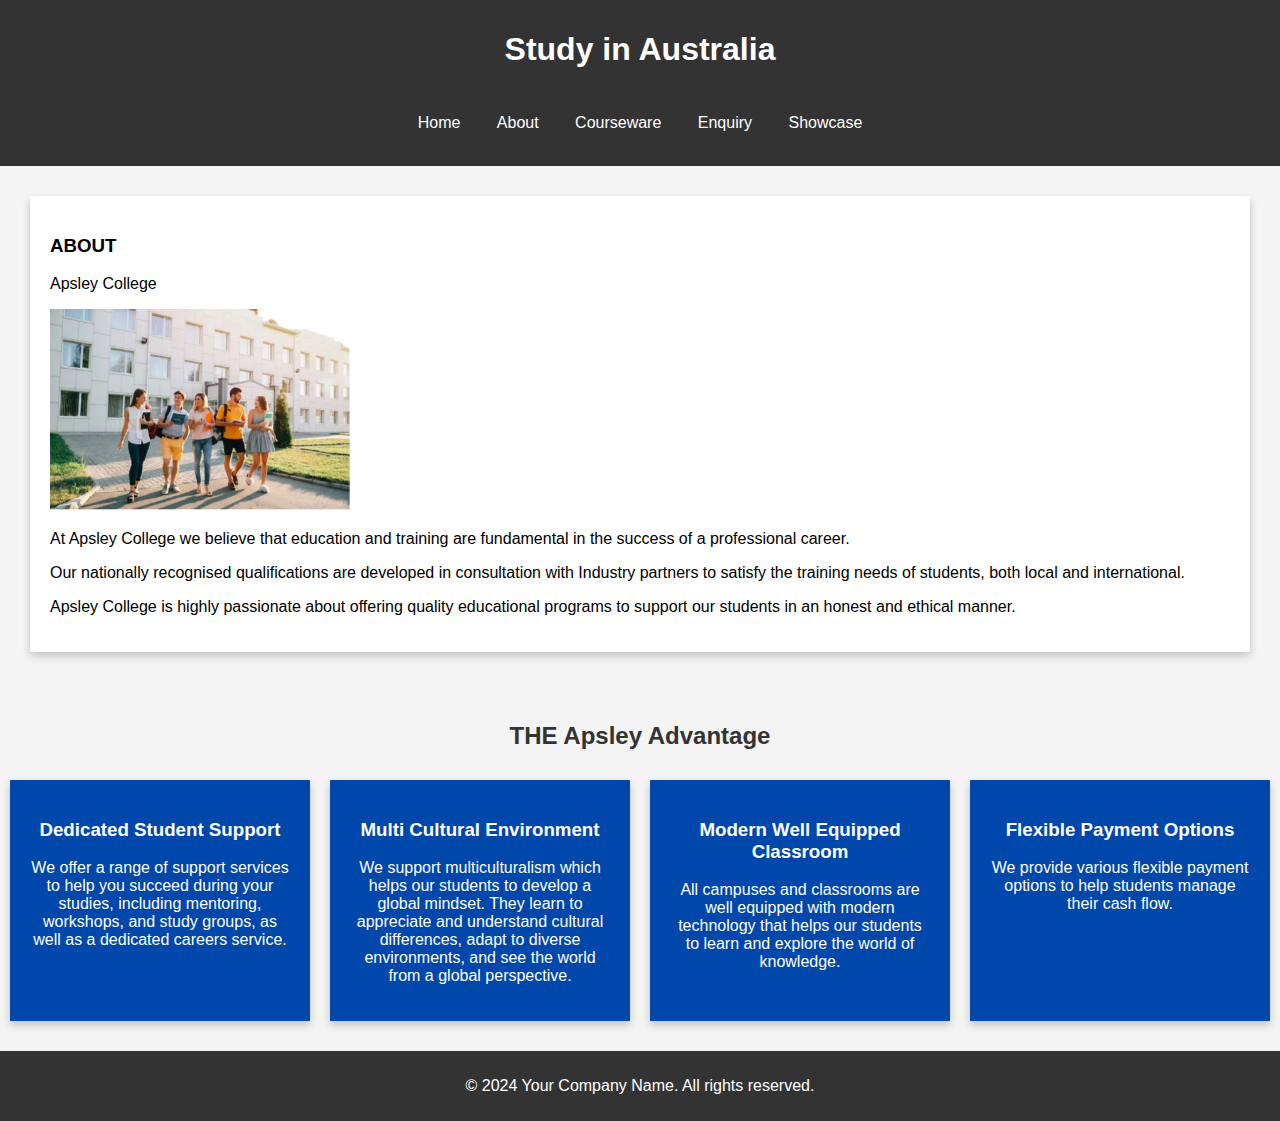
==== index.html @ 46dd8b23 "Update and rename home.html to index.html" ====
<!DOCTYPE html>
<html lang="en">
<meta charset="UTF-8">
<meta name="viewport" content="width=device-width, initial-scale=1.0">
<title>Showcase Website</title>
<link rel="stylesheet" href="111.css"> <!-- 确保这个路径指向您的CSS文件 -->

<header>
  <h1>Study in Australia</h1> 
  <nav class="navbar">
    <a href="home.html">Home</a>
    <a href="about.html">About</a>
    <a href="courseware.html">Courseware</a>
    <a href="enquiry.html">Enquiry</a>
    <div class="dropdown">
      <button class="dropbtn">Showcase</button>
      <div class="dropdown-content">
        <a href="showcase1.html">Showcase 1</a>
        <a href="showcase2.html">Showcase 2</a>
        <a href="showcase3.html">Showcase 3</a>
      </div>
    </div>
  </nav><!-- 网站名称 -->
</header>

<body>
<div class="content">
  <div class="card">
    <h3>ABOUT</h3>
    <p>Apsley College</p>
    <img src="11.png" alt="Accounting">
    <p>At Apsley College we believe that education and training are fundamental in the success of a professional career.</p>
    <p>Our nationally recognised qualifications are developed in consultation with Industry partners to satisfy the training needs of students, both local and international.</p>
    <p>Apsley College is highly passionate about offering quality educational programs to support our students in an honest and ethical manner.</p>
  </div>
  <!-- Add more cards for other courses -->
</div>

<!-- 新增内容开始 -->
<div class="advantage">
  <h2>THE Apsley Advantage</h2>
  <div class="advantage-cards">
    <div class="card">
      <h3>Dedicated Student Support</h3>
      <p>We offer a range of support services to help you succeed during your studies, including mentoring, workshops, and study groups, as well as a dedicated careers service.</p>
    </div>
    <div class="card">
      <h3>Multi Cultural Environment</h3>
      <p>We support multiculturalism which helps our students to develop a global mindset. They learn to appreciate and understand cultural differences, adapt to diverse environments, and see the world from a global perspective.</p>
    </div>
    <div class="card">
      <h3>Modern Well Equipped Classroom</h3>
      <p>All campuses and classrooms are well equipped with modern technology that helps our students to learn and explore the world of knowledge.</p>
    </div>
    <div class="card">
      <h3>Flexible Payment Options</h3>
      <p>We provide various flexible payment options to help students manage their cash flow.</p>
    </div>
  </div>
</div>
<!-- 新增内容结束 -->

<div class="footer">
  <p>&copy; 2024 Your Company Name. All rights reserved.</p>
</div>

</body>
</html>
---- 111.css ----
/* 111.css */
html, body {
  margin: 0;
  padding: 0;
}

body {
  font-family: Arial, sans-serif;
  background-color: #f4f4f4;
  margin: 0;
  padding: 0;
  display: flex;
  flex-direction: column;
  min-height: 100vh;
}

header, footer {
  background-color: #333;
  color: white;
  text-align: center;
  padding: 10px 0;
}

header {
  flex-shrink: 0; /* 防止header在屏幕缩小时被压缩 */
}

footer {
  flex-shrink: 0; /* 防止footer在屏幕缩小时被压缩 */
  margin-top: auto; /* 将footer推到底部 */
}

.navbar {
  background-color: #333;
  color: white;
  padding: 10px;
  text-align: center;
}

.navbar img.logo {
  max-width: 150px;
  margin-top: 5px;
  margin-left: 10px;
}

.navbar a {
  color: white;
  text-decoration: none;
  padding: 14px 16px;
  display: inline-block;
}

.content {
  padding: 20px;
}

.card {
  background-color: white;
  margin: 10px;
  padding: 20px;
  box-shadow: 0 4px 8px 0 rgba(0,0,0,0.2);
  transition: 0.3s;
}

.card:hover {
  box-shadow: 0 8px 16px 0 rgba(0,0,0,0.2);
}

.card img {
  width: 100%;
  height: auto;
  max-width: 300px;
}

.advantage {
  text-align: center;
  margin: 20px 0;
}

.advantage-cards {
  display: flex;
  flex-wrap: wrap;
  justify-content: center;
}

.advantage-cards .card {
  background-color: #0047ab;
  color: white;
  flex: 1 1 200px;
  margin: 10px;
  min-width: 250px;
  max-width: 400px;
  box-shadow: 0 4px 8px rgba(0,0,0,0.2);
}

.advantage h2 {
  color: #333;
  margin-bottom: 20px;
}

.advantage-cards .card h3 {
  color: #fff;
}

.enquiry-container {
  max-width: 600px;
  margin: 50px auto;
  padding: 20px;
  background-color: #ffffff;
  border-radius: 8px;
  box-shadow: 0 4px 8px rgba(0, 0, 0, 0.1);
}

.enquiry-form h2 {
  text-align: center;
  color: #333;
}

.enquiry-form label {
  display: block;
  margin: 10px 0 5px;
  color: #555;
}

.enquiry-form input[type="text"],
.enquiry-form input[type="email"],
.enquiry-form input[type="number"] {
  width: 100%;
  padding: 10px;
  margin-bottom: 20px;
  border: 1px solid #ddd;
  border-radius: 4px;
}

.enquiry-form select {
  width: 100%;
  padding: 10px;
  margin-bottom: 20px;
  border: 1px solid #ddd;
  border-radius: 4px;
}

.enquiry-form button {
  width: 100%;
  padding: 10px;
  background-color: #a47e49;
  color: white;
  border: none;
  border-radius: 4px;
  cursor: pointer;
}

.enquiry-form button:hover {
  background-color: #8b6c3f;
}

.footer {
  background-color: #333;
  color: white;
  text-align: center;
  padding: 10px;
  margin-top: auto; /* 将footer推到底部 */
}

/* 特色项目区域样式 */
.featured-project {
  background-color: #ffffff;
  border: 1px solid #eaeaea;
  padding: 20px;
  margin: 20px 0;
  box-shadow: 0 4px 8px rgba(0, 0, 0, 0.1);
}

.featured-project h2 {
  color: #333;
  margin-bottom: 10px;
}

/* 项目画廊样式 */
.project-gallery {
  display: flex;
  flex-wrap: wrap;
  justify-content: center;
  gap: 20px;
  padding: 20px;
}

.project-card {
  background-color: #ffffff;
  border: 1px solid #eaeaea;
  padding: 10px;
  width: 300px;
  box-shadow: 0 4px 8px rgba(0, 0, 0, 0.1);
  transition: transform 0.3s ease;
}

.project-card:hover {
  transform: translateY(-5px);
}

.project-card img {
  width: 100%;
  height: auto;
  margin-bottom: 10px;
}

.project-card h3 {
  margin: 0;
  color: #333;
}

.project-card p {
  margin: 5px 0 0;
  color: #666;
}

/* 响应式设计 */
@media (max-width: 768px) {
  .project-card {
    width: calc(50% - 10px);
  }
}

@media (max-width: 480px) {
  .project-card {
    width: 100%;
  }
}

/* 子页面链接样式 */
.showcase-links {
  display: flex;
  flex-direction: column;
  align-items: center;
  padding: 20px;
  background-color: #f9f9f9;
  margin: 20px;
  border: 1px solid #ddd;
  border-radius: 4px;
}

.showcase-links a {
  color: #333;
  text-decoration: none;
  padding: 10px;
  margin: 5px 0;
  border-radius: 4px;
  transition: background-color 0.3s ease;
}

.showcase-links a:hover {
  background-color: #eaeaea;
}

/* 下拉菜单样式 - 调整以避免被遮挡 */
.dropdown {
  position: relative;
  display: inline-block;
}

.dropbtn {
  background-color: #333;
  color: white;
  padding: 14px 16px;
  font-size: 16px;
  border: none;
  cursor: pointer;
}

.dropdown-content {
  display: none;
  position: absolute;
  background-color: #f9f9f9;
  min-width: 160px;
  box-shadow: 0px 8px 16px 0px rgba(0,0,0,0.2);
  z-index: 9999 !important; /* 使用 !important 确保这个值不会被覆盖 */
  top: 100%;
  left: 0;
  right: auto;
}

.dropdown-content a {
  color: black;
  padding: 12px 16px;
  text-decoration: none;
  display: block;
}

/* 鼠标悬停时显示下拉内容 */
.dropdown:hover .dropdown-content {
  display: block; /* 鼠标悬停时显示 */
}

/* 下拉按钮悬停效果 */
.dropdown:hover .dropbtn {
  background-color: #555;
}
.login-container {
  background-color: #ffffff;
  padding: 20px;
  border-radius: 5px;
  box-shadow: 0 2px 4px rgba(0, 0, 0, 0.1);
  width: 300px;
  margin: auto; /* 使登录表单在页面中居中 */
}

.login-container h2 {
  text-align: center;
  margin-bottom: 20px;
}

.login-form {
  display: flex;
  flex-direction: column;
}

.login-form label {
  margin-bottom: 5px;
}

.login-form input[type="text"],
.login-form input[type="password"] {
  padding: 10px;
  margin-bottom: 10px;
  border: 1px solid #ddd;
  border-radius: 4px;
}

.login-form button {
  padding: 10px;
  background-color: #0047ab;
  color: white;
  border: none;
  border-radius: 4px;
  cursor: pointer;
  margin-top: 10px;
}

.login-form button:hover {
  background-color: #003a81;
}
/* 111.css */
/* ... 其他样式 ... */

/* 注册链接样式 */
.register-link {
  margin-top: 20px;
  text-align: center;
}

.register-link a {
  color: #0047ab;
  text-decoration: none;
}

.register-link a:hover {
  text-decoration: underline;
}
/* 111.css */
/* ... 其他样式 ... */

/* 注册表单样式 */
.register-container {
  background-color: #ffffff;
  padding: 20px;
  border-radius: 5px;
  box-shadow: 0 2px 4px rgba(0, 0, 0, 0.1);
  width: 300px;
  margin: 50px auto; /* 使注册表单在页面中居中 */
}

.register-container h2 {
  text-align: center;
  margin-bottom: 20px;
}

.register-form {
  display: flex;
  flex-direction: column;
}

.register-form label {
  margin-bottom: 5px;
}

.register-form input[type="text"],
.register-form input[type="email"],
.register-form input[type="password"] {
  padding: 10px;
  margin-bottom: 10px;
  border: 1px solid #ddd;
  border-radius: 4px;
}

.register-form button {
  padding: 10px;
  background-color: #0047ab;
  color: white;
  border: none;
  border-radius: 4px;
  cursor: pointer;
  margin-top: 10px;
}

.register-form button:hover {
  background-color: #003a81;
}
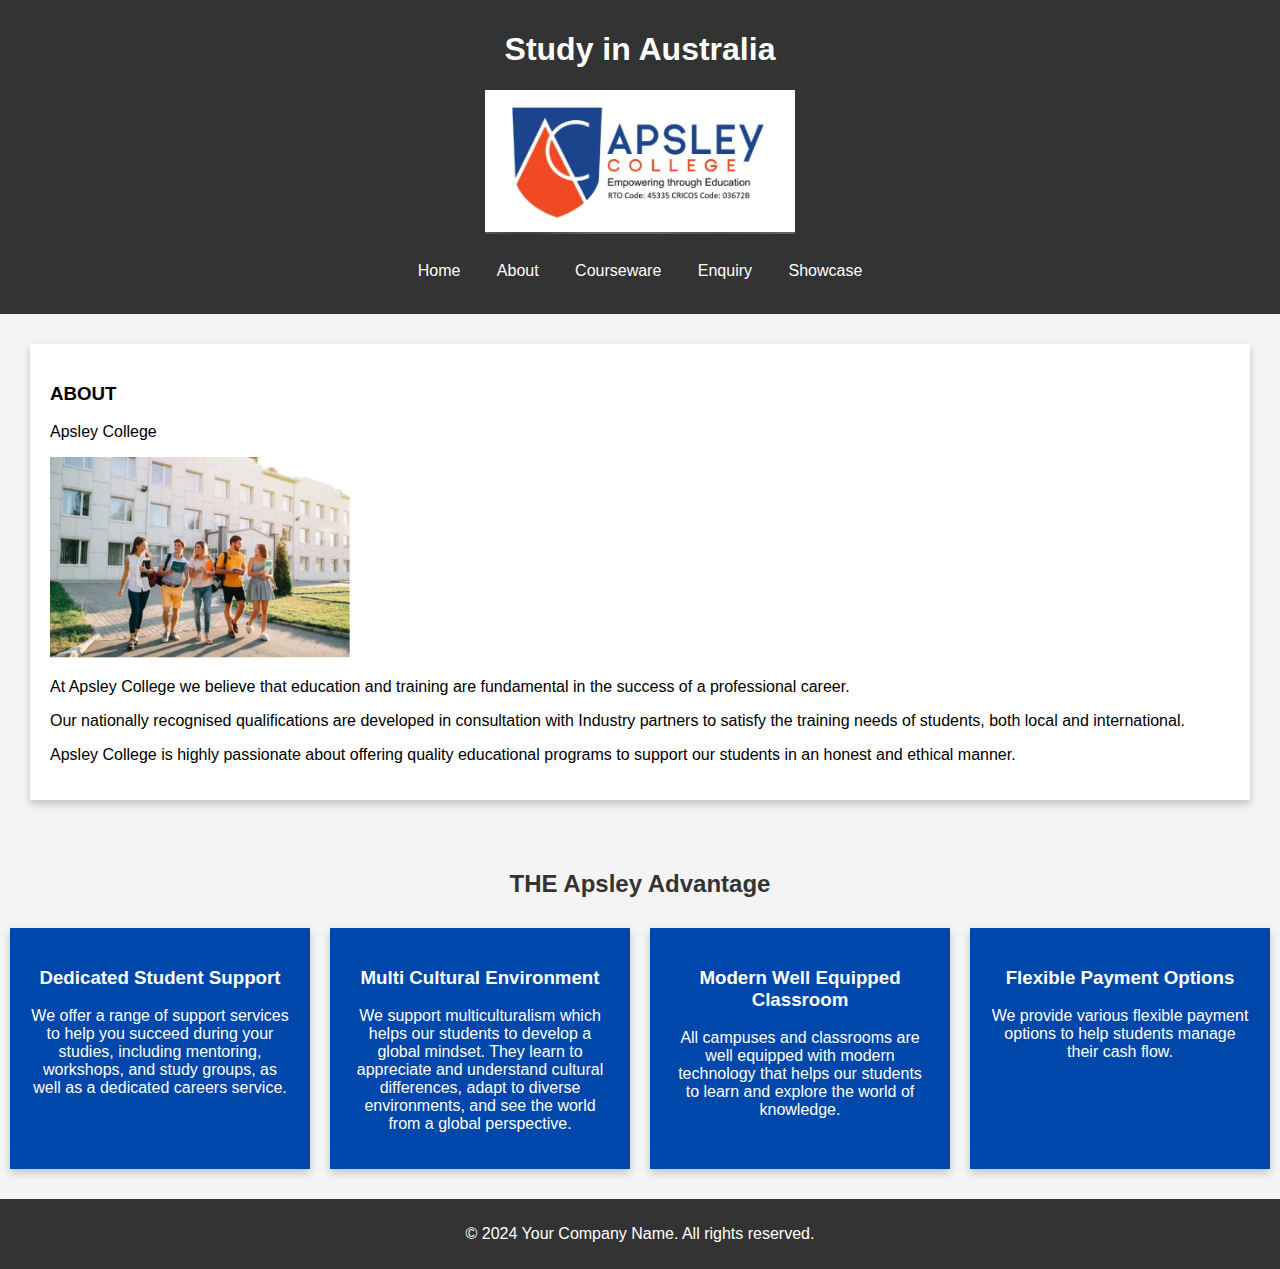
==== commit 5133cecd: "Update index.html" ====
--- a/index.html
+++ b/index.html
@@ -3,12 +3,13 @@
 <meta charset="UTF-8">
 <meta name="viewport" content="width=device-width, initial-scale=1.0">
 <title>Showcase Website</title>
-<link rel="stylesheet" href="111.css"> <!-- 确保这个路径指向您的CSS文件 -->
+<link rel="stylesheet" href="111.css"> 
 
 <header>
   <h1>Study in Australia</h1> 
+    <img src="logo.png" alt="">
   <nav class="navbar">
-    <a href="home.html">Home</a>
+    <a href="index.html">Home</a>
     <a href="about.html">About</a>
     <a href="courseware.html">Courseware</a>
     <a href="enquiry.html">Enquiry</a>
@@ -20,7 +21,7 @@
         <a href="showcase3.html">Showcase 3</a>
       </div>
     </div>
-  </nav><!-- 网站名称 -->
+  </nav>
 </header>
 
 <body>
@@ -36,7 +37,7 @@
   <!-- Add more cards for other courses -->
 </div>
 
-<!-- 新增内容开始 -->
+
 <div class="advantage">
   <h2>THE Apsley Advantage</h2>
   <div class="advantage-cards">
@@ -58,7 +59,7 @@
     </div>
   </div>
 </div>
-<!-- 新增内容结束 -->
+
 
 <div class="footer">
   <p>&copy; 2024 Your Company Name. All rights reserved.</p>
--- a/111.css
+++ b/111.css
@@ -22,12 +22,12 @@
 }
 
 header {
-  flex-shrink: 0; /* 防止header在屏幕缩小时被压缩 */
+  flex-shrink: 0; 
 }
 
 footer {
-  flex-shrink: 0; /* 防止footer在屏幕缩小时被压缩 */
-  margin-top: auto; /* 将footer推到底部 */
+  flex-shrink: 0; 
+  margin-top: auto; 
 }
 
 .navbar {
@@ -159,10 +159,10 @@
   color: white;
   text-align: center;
   padding: 10px;
-  margin-top: auto; /* 将footer推到底部 */
-}
-
-/* 特色项目区域样式 */
+  margin-top: auto; 
+}
+
+
 .featured-project {
   background-color: #ffffff;
   border: 1px solid #eaeaea;
@@ -176,7 +176,7 @@
   margin-bottom: 10px;
 }
 
-/* 项目画廊样式 */
+
 .project-gallery {
   display: flex;
   flex-wrap: wrap;
@@ -214,7 +214,7 @@
   color: #666;
 }
 
-/* 响应式设计 */
+
 @media (max-width: 768px) {
   .project-card {
     width: calc(50% - 10px);
@@ -227,7 +227,7 @@
   }
 }
 
-/* 子页面链接样式 */
+
 .showcase-links {
   display: flex;
   flex-direction: column;
@@ -252,7 +252,7 @@
   background-color: #eaeaea;
 }
 
-/* 下拉菜单样式 - 调整以避免被遮挡 */
+
 .dropdown {
   position: relative;
   display: inline-block;
@@ -273,7 +273,7 @@
   background-color: #f9f9f9;
   min-width: 160px;
   box-shadow: 0px 8px 16px 0px rgba(0,0,0,0.2);
-  z-index: 9999 !important; /* 使用 !important 确保这个值不会被覆盖 */
+  z-index: 9999 !important; 
   top: 100%;
   left: 0;
   right: auto;
@@ -286,12 +286,12 @@
   display: block;
 }
 
-/* 鼠标悬停时显示下拉内容 */
+
 .dropdown:hover .dropdown-content {
-  display: block; /* 鼠标悬停时显示 */
-}
-
-/* 下拉按钮悬停效果 */
+  display: block; 
+}
+
+
 .dropdown:hover .dropbtn {
   background-color: #555;
 }
@@ -301,7 +301,7 @@
   border-radius: 5px;
   box-shadow: 0 2px 4px rgba(0, 0, 0, 0.1);
   width: 300px;
-  margin: auto; /* 使登录表单在页面中居中 */
+  margin: auto; 
 }
 
 .login-container h2 {
@@ -340,9 +340,8 @@
   background-color: #003a81;
 }
 /* 111.css */
-/* ... 其他样式 ... */
-
-/* 注册链接样式 */
+
+
 .register-link {
   margin-top: 20px;
   text-align: center;
@@ -357,16 +356,16 @@
   text-decoration: underline;
 }
 /* 111.css */
-/* ... 其他样式 ... */
-
-/* 注册表单样式 */
+
+
+
 .register-container {
   background-color: #ffffff;
   padding: 20px;
   border-radius: 5px;
   box-shadow: 0 2px 4px rgba(0, 0, 0, 0.1);
   width: 300px;
-  margin: 50px auto; /* 使注册表单在页面中居中 */
+  margin: 50px auto; 
 }
 
 .register-container h2 {
@@ -404,4 +403,33 @@
 
 .register-form button:hover {
   background-color: #003a81;
-}+}
+
+
+.projects-container {
+    padding: 20px; 
+}
+.project {
+    background-color: #fff; 
+    margin-bottom: 20px; 
+    padding: 20px; 
+    border-radius: 5px; 
+    box-shadow: 0 2px 4px rgba(0,0,0,0.1); 
+}
+.project h2 {
+    font-size: 24px; 
+    margin-bottom: 10px; 
+}
+.project-image {
+    max-width: 100%; 
+    height: auto; 
+    margin-bottom: 15px; 
+}
+.project p {
+    font-size: 16px; 
+    margin-bottom: 15px; 
+}
+.project h3 {
+    font-size: 18px; 
+    color: #666; 
+}
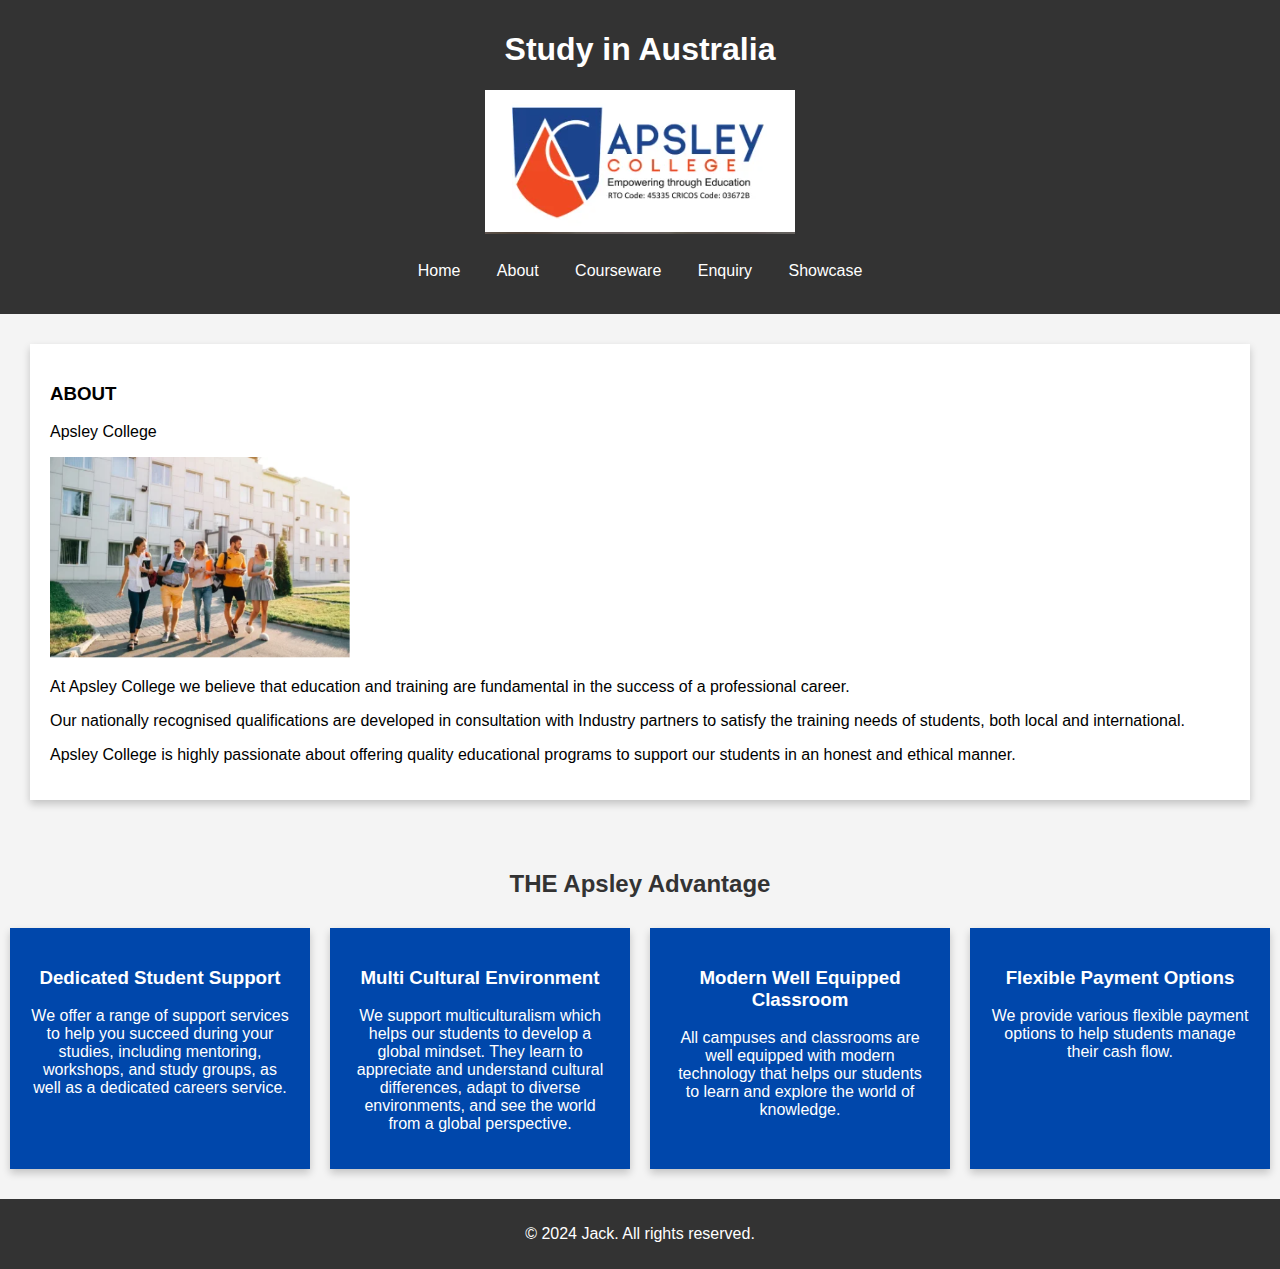
==== commit 9c36ed7a: "Update index.html" ====
--- a/index.html
+++ b/index.html
@@ -62,7 +62,7 @@
 
 
 <div class="footer">
-  <p>&copy; 2024 Your Company Name. All rights reserved.</p>
+  <p>&copy; 2024 Jack. All rights reserved.</p>
 </div>
 
 </body>
